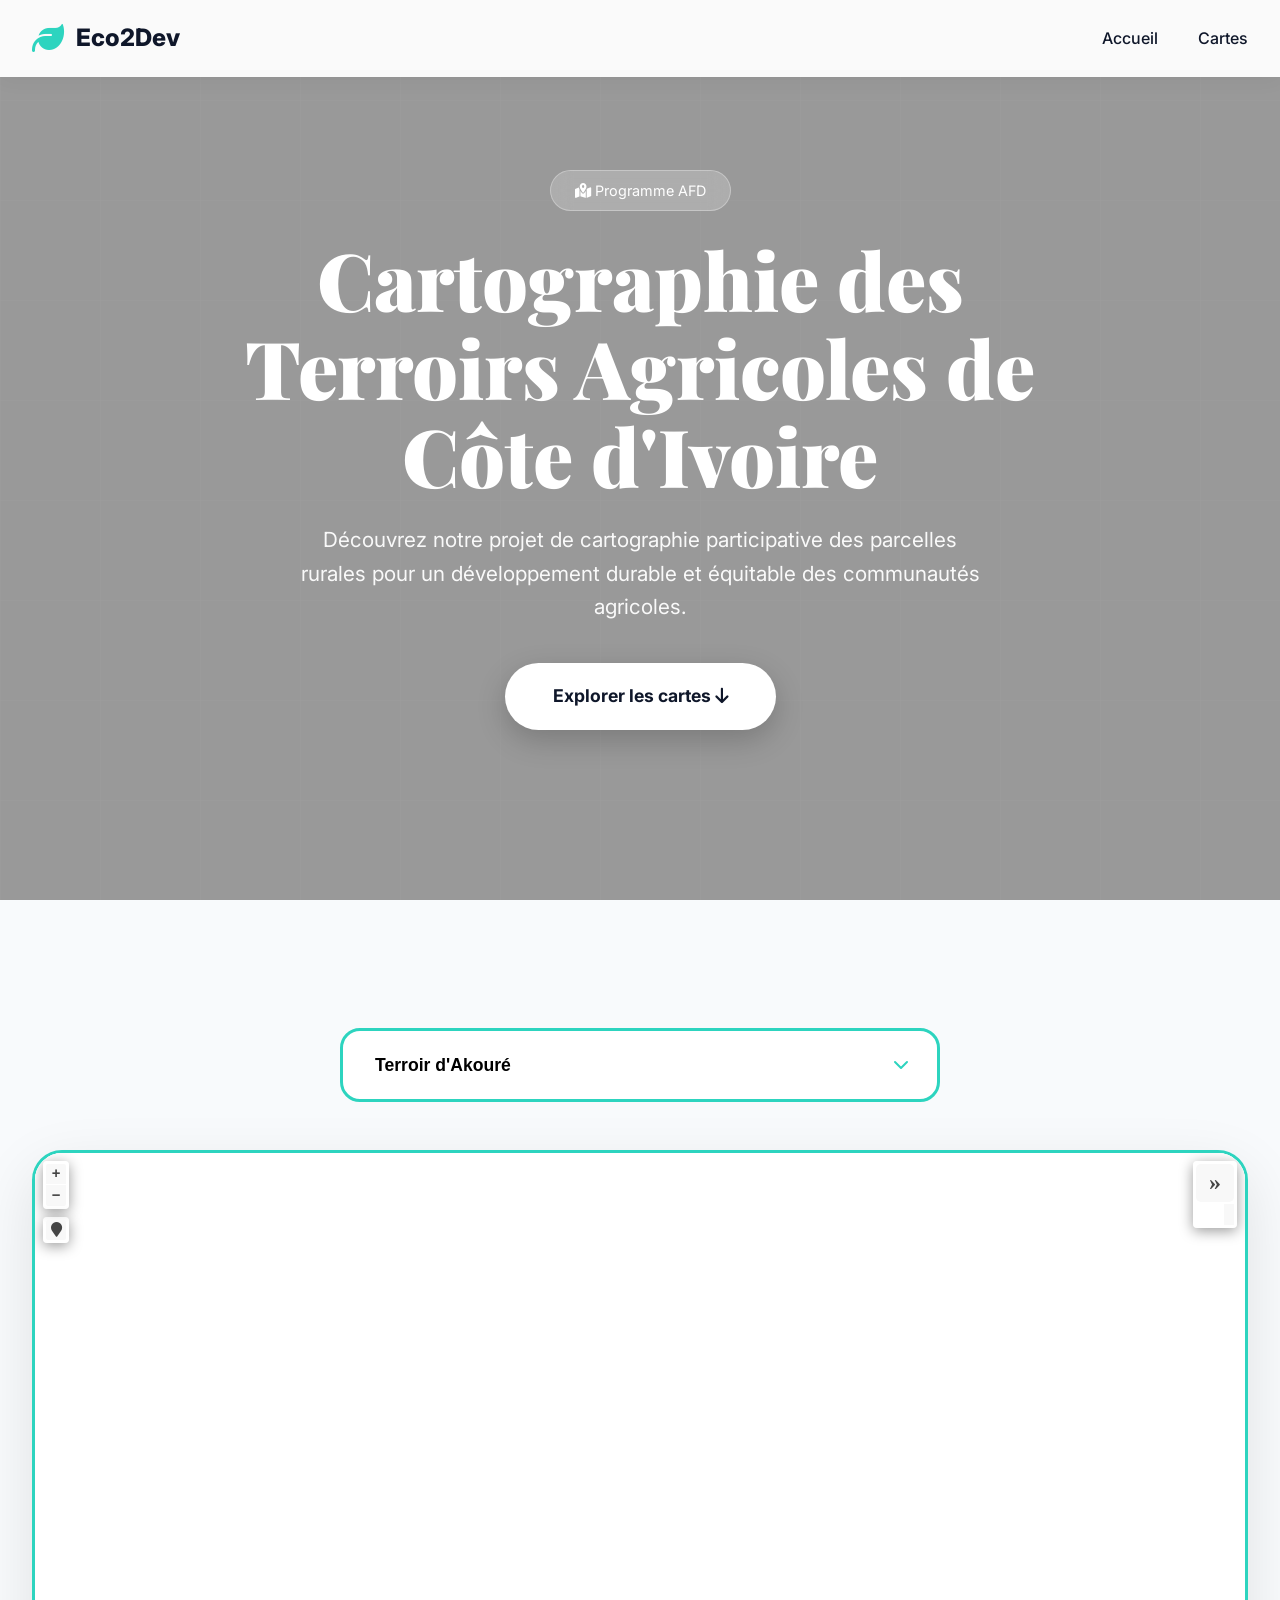
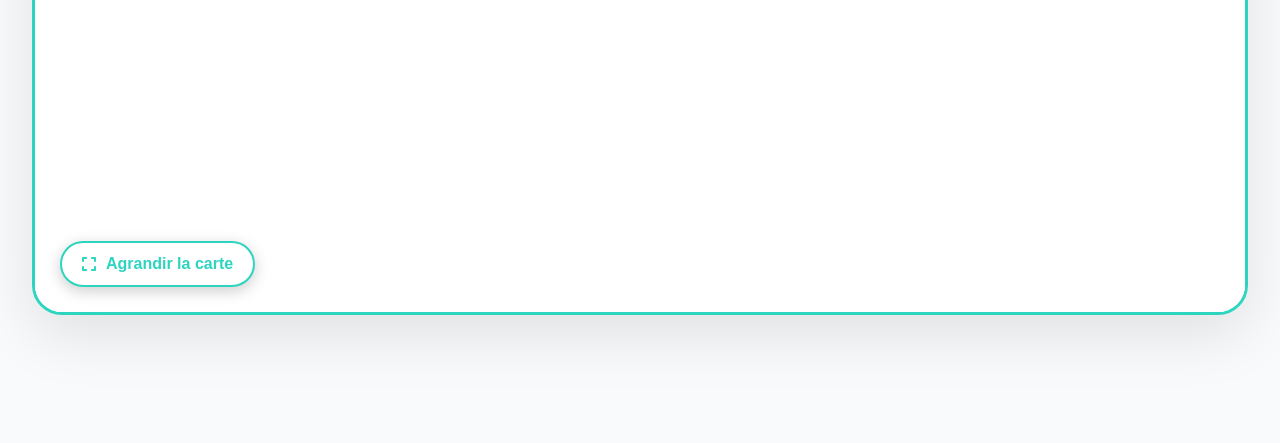
==== index.html @ f0ff3066 "Update and rename Eco2Dev webmaps.html to index.html" ====
<!DOCTYPE html>
<html lang="fr">
<head>
    <meta charset="UTF-8">
    <meta name="viewport" content="width=device-width, initial-scale=1.0">
    <title>Eco2Dev | Cartographie des Terroirs Agricoles</title>
    <link rel="stylesheet" href="https://cdnjs.cloudflare.com/ajax/libs/font-awesome/6.4.0/css/all.min.css">
    <link href="https://fonts.googleapis.com/css2?family=Inter:wght@300;400;500;600;700;800&family=Playfair+Display:wght@700;900&display=swap" rel="stylesheet">
    <style>
        * {
            margin: 0;
            padding: 0;
            box-sizing: border-box;
        }

        :root {
            --primary: #2dd4bf;
            --primary-dark: #14b8a6;
            --secondary: #3b82f6;
            --accent: #f59e0b;
            --dark: #0f172a;
            --gray: #64748b;
            --light: #f8fafc;
        }

        body {
            font-family: 'Inter', sans-serif;
            color: var(--dark);
            line-height: 1.6;
            overflow-x: hidden;
        }

        /* Navigation */
        nav {
            position: fixed;
            top: 0;
            width: 100%;
            background: rgba(255, 255, 255, 0.95);
            backdrop-filter: blur(10px);
            z-index: 1000;
            padding: 1.2rem 0;
            box-shadow: 0 2px 20px rgba(0, 0, 0, 0.05);
        }

        .nav-container {
            max-width: 1400px;
            margin: 0 auto;
            padding: 0 2rem;
            display: flex;
            justify-content: space-between;
            align-items: center;
        }

        .logo {
            display: flex;
            align-items: center;
            gap: 12px;
            font-size: 1.5rem;
            font-weight: 800;
            color: var(--dark);
        }

        .logo i {
            color: var(--primary);
            font-size: 2rem;
        }

        .nav-menu {
            display: flex;
            gap: 2.5rem;
            list-style: none;
        }

        .nav-link {
            color: var(--dark);
            text-decoration: none;
            font-weight: 500;
            transition: color 0.3s;
            position: relative;
        }

        .nav-link::after {
            content: '';
            position: absolute;
            bottom: -5px;
            left: 0;
            width: 0;
            height: 2px;
            background: var(--primary);
            transition: width 0.3s;
        }

        .nav-link:hover {
            color: var(--primary);
        }

        .nav-link:hover::after {
            width: 100%;
        }

        /* Hero Section */
        .hero {
            height: 100vh;
            background: linear-gradient(rgba(0, 0, 0, 0.4), rgba(0, 0, 0, 0.4)), 
                url('au-dessus-des-epingles-sur-la-carte.jpg') center/cover;
            display: flex;
            align-items: center;
            justify-content: center;
            text-align: center;
            color: white;
            position: relative;
            overflow: hidden;
        }

        .hero::before {
            content: '';
            position: absolute;
            top: 0;
            left: 0;
            right: 0;
            bottom: 0;
            background: url('data:image/svg+xml,<svg width="100" height="100" xmlns="http://www.w3.org/2000/svg"><defs><pattern id="grid" width="100" height="100" patternUnits="userSpaceOnUse"><path d="M 100 0 L 0 0 0 100" fill="none" stroke="rgba(255,255,255,0.1)" stroke-width="1"/></pattern></defs><rect width="100%" height="100%" fill="url(%23grid)"/></svg>');
            opacity: 0.3;
        }

        .hero-content {
            max-width: 900px;
            padding: 2rem;
            position: relative;
            z-index: 1;
        }

        .hero-badge {
            display: inline-block;
            padding: 0.5rem 1.5rem;
            background: rgba(255, 255, 255, 0.2);
            border-radius: 50px;
            font-size: 0.9rem;
            margin-bottom: 1.5rem;
            backdrop-filter: blur(10px);
            border: 1px solid rgba(255, 255, 255, 0.3);
        }

        .hero h1 {
            font-family: 'Playfair Display', serif;
            font-size: clamp(2.5rem, 7vw, 5rem);
            font-weight: 900;
            margin-bottom: 1.5rem;
            line-height: 1.1;
        }

        .hero p {
            font-size: 1.3rem;
            margin-bottom: 2.5rem;
            opacity: 0.95;
            max-width: 700px;
            margin-left: auto;
            margin-right: auto;
        }

        .hero-cta {
            display: inline-block;
            padding: 1.2rem 3rem;
            background: white;
            color: var(--dark);
            text-decoration: none;
            border-radius: 50px;
            font-weight: 700;
            font-size: 1.1rem;
            transition: all 0.3s;
            box-shadow: 0 10px 30px rgba(0, 0, 0, 0.2);
        }

        .hero-cta:hover {
            transform: translateY(-5px);
            box-shadow: 0 15px 40px rgba(0, 0, 0, 0.3);
        }

        /* Maps Section */
        .maps {
            padding: 8rem 2rem;
            background: var(--light);
        }

        .maps-container {
            max-width: 1400px;
            margin: 0 auto;
        }

        .map-selector {
            max-width: 600px;
            margin: 0 auto 3rem;
        }

        .map-select {
            width: 100%;
            padding: 1.5rem 2rem;
            font-size: 1.1rem;
            font-weight: 600;
            border: 3px solid var(--primary);
            border-radius: 20px;
            background: white;
            cursor: pointer;
            transition: all 0.3s;
            appearance: none;
            background-image: url("data:image/svg+xml,%3Csvg xmlns='http://www.w3.org/2000/svg' width='24' height='24' viewBox='0 0 24 24' fill='none' stroke='%232dd4bf' stroke-width='2' stroke-linecap='round' stroke-linejoin='round'%3E%3Cpolyline points='6 9 12 15 18 9'%3E%3C/polyline%3E%3C/svg%3E");
            background-repeat: no-repeat;
            background-position: right 1.5rem center;
            padding-right: 4rem;
        }

        .map-select:focus {
            outline: none;
            box-shadow: 0 0 0 4px rgba(45, 212, 191, 0.2);
        }

        .map-viewer {
            position: relative;
            height: 85vh;
            border-radius: 30px;
            overflow: hidden;
            box-shadow: 0 20px 60px rgba(0, 0, 0, 0.1);
            background: white;
            border: 3px solid var(--primary);
        }

        .map-frame {
            width: 100%;
            height: 100%;
            border: none;
        }

        .fullscreen-btn {
            position: absolute;
            bottom: 25px !important;
            left: 25px !important;
            top: auto !important;
            right: auto !important;
            z-index: 10000 !important;
            background: white;
            border: 2px solid var(--primary);
            color: var(--primary);
            padding: 12px 20px;
            border-radius: 50px;
            display: flex;
            align-items: center;
            gap: 10px;
            cursor: pointer;
            transition: all 0.3s ease;
            font-size: 1rem;
            font-weight: 600;
            box-shadow: 0 4px 15px rgba(0, 0, 0, 0.2);
            margin: 0 !important;
        }
        
        .fullscreen-btn:hover {
            background: var(--primary);
            color: white;
            transform: translateY(-2px);
            box-shadow: 0 6px 20px rgba(0, 0, 0, 0.3);
        }
        
        /* Mode plein écran */
        .map-viewer.fullscreen {
            position: fixed !important;
            top: 0 !important;
            left: 0 !important;
            width: 100vw !important;
            height: 100vh !important;
            z-index: 99999 !important;
            border-radius: 0 !important;
            border: none !important;
        }
        
        .map-viewer.fullscreen .fullscreen-btn:hover {
            background: var(--primary);
            color: white;
        }
        
        .map-viewer.fullscreen .fullscreen-btn {
            bottom: 30px !important;
            left: 30px !important;
            background: rgba(255, 255, 255, 0.95);
        }
        
        /* Indicateur de chargement */
        .map-loading {
            position: absolute;
            top: 50%;
            left: 50%;
            transform: translate(-50%, -50%);
            background: rgba(255, 255, 255, 0.95);
            padding: 2rem;
            border-radius: 15px;
            display: flex;
            align-items: center;
            gap: 1rem;
            z-index: 999;
            box-shadow: 0 5px 20px rgba(0, 0, 0, 0.2);
        }
        
        .loading-spinner {
            width: 30px;
            height: 30px;
            border: 3px solid var(--primary);
            border-top: 3px solid transparent;
            border-radius: 50%;
            animation: spin 1s linear infinite;
        }

        /* Responsive */
        @media (max-width: 768px) {
            .nav-menu {
                display: none;
            }

            .map-viewer {
                height: 60vh;
            }
            
            .fullscreen-btn {
                bottom: 15px !important;
                left: 15px !important;
                padding: 10px 16px !important;
                font-size: 0.9rem !important;
            }
            
            .btn-text {
                display: none;
            }
            
            .fullscreen-btn .fas {
                margin-right: 0;
            }
        }

        @keyframes spin {
            0% { transform: rotate(0deg); }
            100% { transform: rotate(360deg); }
        }
    </style>
</head>
<body>
    <!-- Navigation -->
    <nav>
        <div class="nav-container">
            <div class="logo">
                <i class="fas fa-leaf"></i>
                <span>Eco2Dev</span>
            </div>
            <ul class="nav-menu">
                <li><a href="#accueil" class="nav-link">Accueil</a></li>
                <li><a href="#cartes" class="nav-link">Cartes</a></li>
            </ul>
        </div>
    </nav>

    <!-- Hero Section -->
    <section id="accueil" class="hero">
        <div class="hero-content">
            <div class="hero-badge">
                <i class="fas fa-map-marked-alt"></i> Programme AFD
            </div>
            <h1>Cartographie des Terroirs Agricoles de Côte d'Ivoire</h1>
            <p>
                Découvrez notre projet de cartographie participative des parcelles rurales 
                pour un développement durable et équitable des communautés agricoles.
            </p>
            <a href="#cartes" class="hero-cta">
                Explorer les cartes <i class="fas fa-arrow-down"></i>
            </a>
        </div>
    </section>

    <!-- Maps Section -->
    <section id="cartes" class="maps">
        <div class="maps-container">
            <div class="map-selector">
                <select class="map-select" id="mapSelector" onchange="changeMap()">
                    <option value="./Akouré/index.html">Terroir d'Akouré</option>
                    <option value="./Beriaboukro/index.html">Terroir de Beriaboukro</option>
                    <option value="./Bofoin/index.html">Terroir de Bofoin N'Gattakro</option>
                    <option value="./Brakaguhé/index.html">Terroir de Brakaguhé</option>
                    <option value="./M_Brimbo/index.html">Terroir de M'Brimbo</option>
                    <option value="./Abatta/index.html">Quartier d'Abatta - Bingerville</option>
                </select>
            </div>

            <div class="map-viewer">
                <!-- Bouton plein écran -->
                <button class="fullscreen-btn" onclick="toggleFullscreen()" title="Plein écran">
                    <i class="fas fa-expand"></i>
                    <span class="btn-text">Agrandir la carte</span>
                </button>
                
                <!-- Indicateur de chargement -->
                <div class="map-loading" id="mapLoading">
                    <div class="loading-spinner"></div>
                    <span>Chargement de la carte...</span>
                </div>

                <iframe id="mapFrame" class="map-frame" src="./Akouré/index.html" 
                    onload="hideLoading()"></iframe>                        
            </div>
        </div>
    </section>

    <script>
        // Fonction pour changer la carte
        function changeMap() {
            const selector = document.getElementById('mapSelector');
            const mapFrame = document.getElementById('mapFrame');
            const selectedMap = selector.value;
            
            // Afficher l'indicateur de chargement
            showLoading();
            
            // Met à jour la source de l'iframe
            mapFrame.src = selectedMap;
        }

        // Afficher l'indicateur de chargement
        function showLoading() {
            document.getElementById('mapLoading').style.display = 'flex';
        }

        // Cacher l'indicateur de chargement
        function hideLoading() {
            document.getElementById('mapLoading').style.display = 'none';
        }
        
        // Fonction pour le mode plein écran
        function toggleFullscreen() {
            const mapViewer = document.querySelector('.map-viewer');
            const fullscreenBtn = document.querySelector('.fullscreen-btn');
            const icon = fullscreenBtn.querySelector('i');
            const btnText = fullscreenBtn.querySelector('.btn-text');
            
            if (!document.fullscreenElement) {
                // Entrer en mode plein écran
                if (mapViewer.requestFullscreen) {
                    mapViewer.requestFullscreen();
                }
                mapViewer.classList.add('fullscreen');
                icon.className = 'fas fa-compress';
                btnText.textContent = 'Réduire la carte';
            } else {
                // Quitter le mode plein écran
                if (document.exitFullscreen) {
                    document.exitFullscreen();
                }
                mapViewer.classList.remove('fullscreen');
                icon.className = 'fas fa-expand';
                btnText.textContent = 'Agrandir la carte';
            }
        }

        // Gérer la sortie du mode plein écran
        document.addEventListener('fullscreenchange', function() {
            const mapViewer = document.querySelector('.map-viewer');
            const fullscreenBtn = document.querySelector('.fullscreen-btn');
            const icon = fullscreenBtn.querySelector('i');
            const btnText = fullscreenBtn.querySelector('.btn-text');
            
            if (!document.fullscreenElement) {
                mapViewer.classList.remove('fullscreen');
                icon.className = 'fas fa-expand';
                btnText.textContent = 'Agrandir la carte';
            }
        });

        // Initialisation
        document.addEventListener('DOMContentLoaded', function() {
            // Cacher l'indicateur de chargement après le chargement initial
            setTimeout(hideLoading, 2000);
        });
    </script>
</body>
</html>
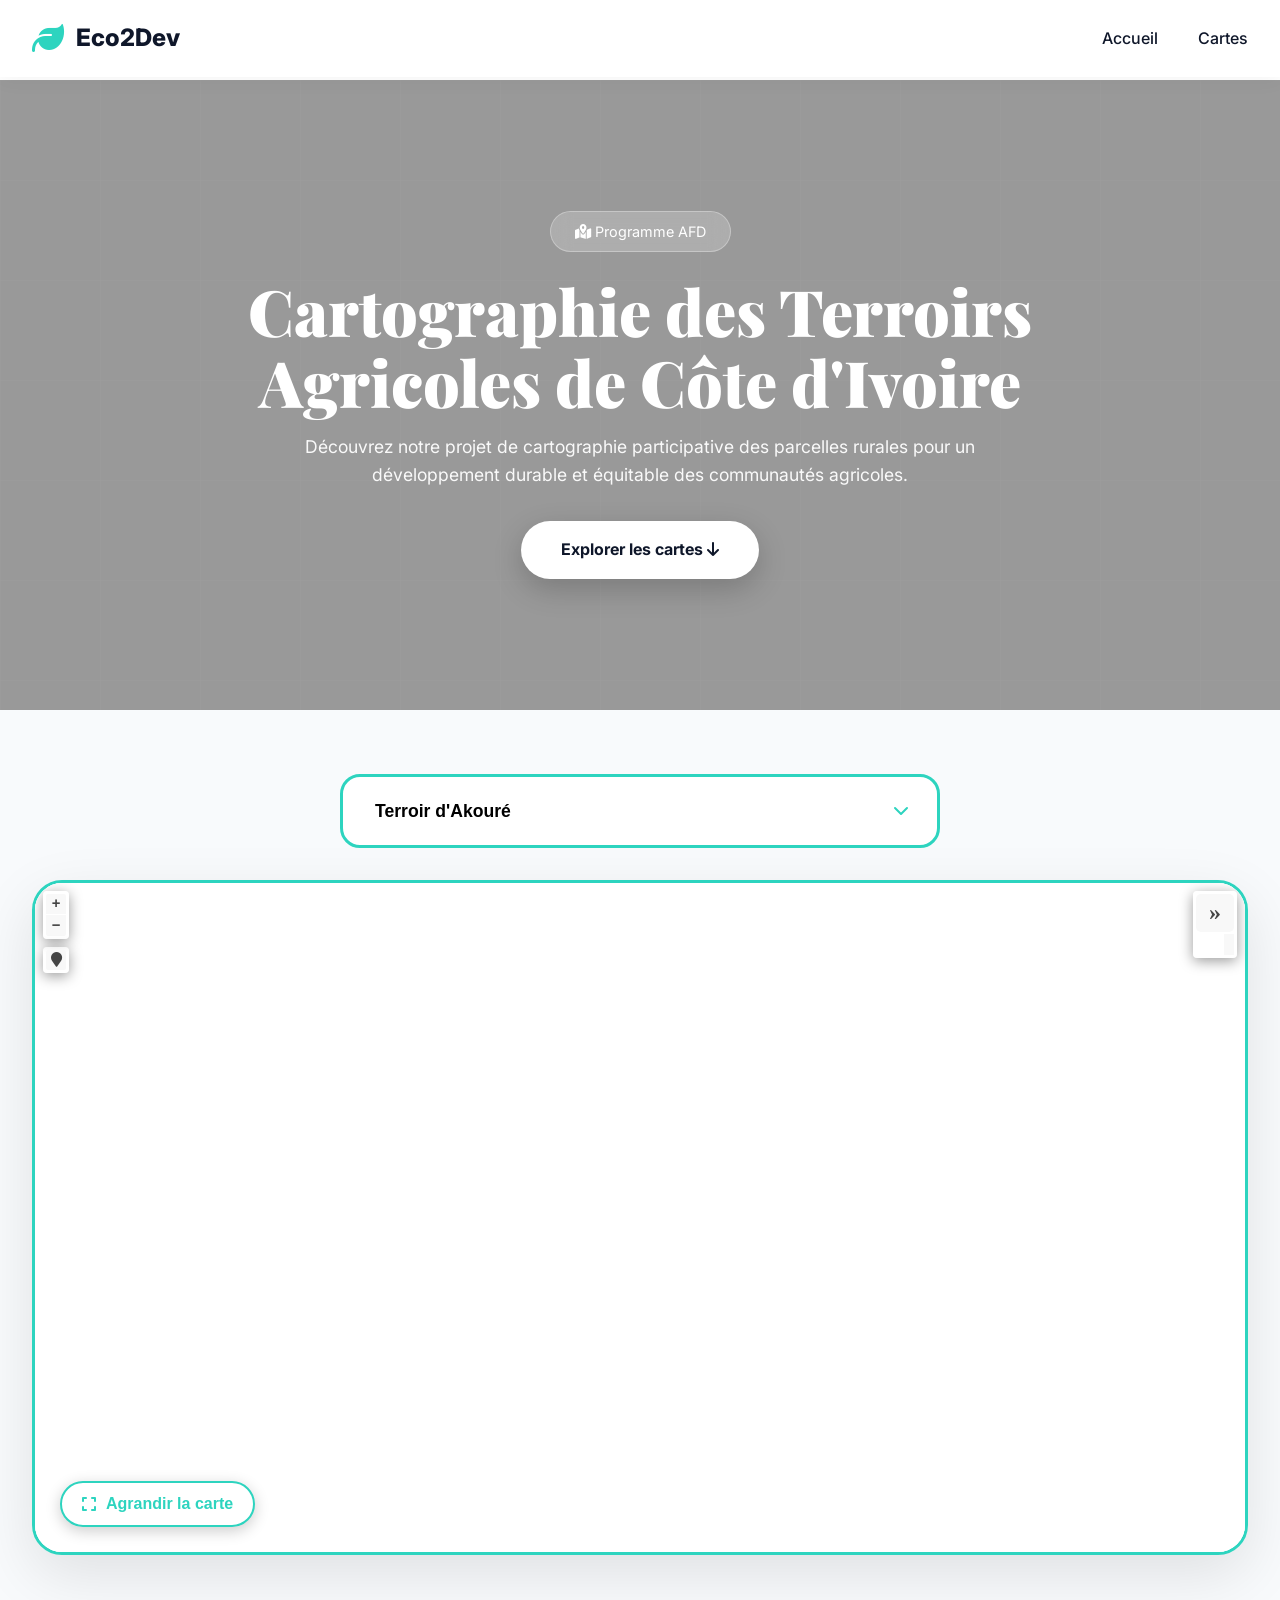
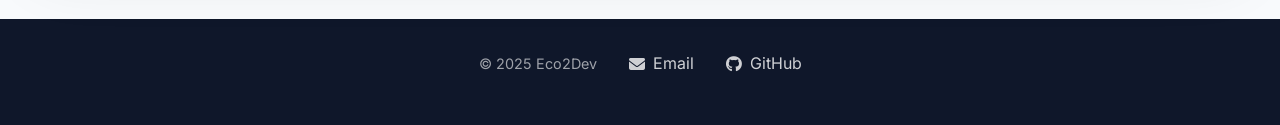
==== commit 4ba6974b: "Update index.html" ====
--- a/index.html
+++ b/index.html
@@ -100,7 +100,7 @@
 
         /* Hero Section */
         .hero {
-            height: 100vh;
+            height: 70vh; 
             background: linear-gradient(rgba(0, 0, 0, 0.4), rgba(0, 0, 0, 0.4)), 
                 url('au-dessus-des-epingles-sur-la-carte.jpg') center/cover;
             display: flex;
@@ -110,6 +110,7 @@
             color: white;
             position: relative;
             overflow: hidden;
+            margin-top: 80px; 
         }
 
         .hero::before {
@@ -143,15 +144,15 @@
 
         .hero h1 {
             font-family: 'Playfair Display', serif;
-            font-size: clamp(2.5rem, 7vw, 5rem);
+            font-size: clamp(2rem, 6vw, 4rem); /* Légèrement réduit */
             font-weight: 900;
-            margin-bottom: 1.5rem;
+            margin-bottom: 1rem;
             line-height: 1.1;
         }
 
         .hero p {
-            font-size: 1.3rem;
-            margin-bottom: 2.5rem;
+            font-size: 1.1rem; /* Légèrement réduit */
+            margin-bottom: 2rem;
             opacity: 0.95;
             max-width: 700px;
             margin-left: auto;
@@ -160,13 +161,13 @@
 
         .hero-cta {
             display: inline-block;
-            padding: 1.2rem 3rem;
+            padding: 1rem 2.5rem; /* Légèrement réduit */
             background: white;
             color: var(--dark);
             text-decoration: none;
             border-radius: 50px;
             font-weight: 700;
-            font-size: 1.1rem;
+            font-size: 1rem;
             transition: all 0.3s;
             box-shadow: 0 10px 30px rgba(0, 0, 0, 0.2);
         }
@@ -176,9 +177,9 @@
             box-shadow: 0 15px 40px rgba(0, 0, 0, 0.3);
         }
 
-        /* Maps Section */
+        /* Maps Section - ESPACE RÉDUIT */
         .maps {
-            padding: 8rem 2rem;
+            padding: 4rem 2rem; /* Réduit de 8rem à 4rem */
             background: var(--light);
         }
 
@@ -189,7 +190,7 @@
 
         .map-selector {
             max-width: 600px;
-            margin: 0 auto 3rem;
+            margin: 0 auto 2rem; /* Réduit de 3rem à 2rem */
         }
 
         .map-select {
@@ -216,7 +217,7 @@
 
         .map-viewer {
             position: relative;
-            height: 85vh;
+            height: 75vh; /* Légèrement réduit */
             border-radius: 30px;
             overflow: hidden;
             box-shadow: 0 20px 60px rgba(0, 0, 0, 0.1);
@@ -308,10 +309,50 @@
             animation: spin 1s linear infinite;
         }
 
+        /* Footer Simple */
+        .simple-footer {
+            background: var(--dark);
+            color: white;
+            padding: 2rem;
+            text-align: center;
+        }
+
+        .footer-content {
+            display: flex;
+            justify-content: center;
+            align-items: center;
+            gap: 2rem;
+            flex-wrap: wrap;
+            margin-bottom: 1rem;
+        }
+
+        .footer-item {
+            display: flex;
+            align-items: center;
+            gap: 0.5rem;
+            color: rgba(255, 255, 255, 0.8);
+            text-decoration: none;
+            transition: color 0.3s;
+        }
+
+        .footer-item:hover {
+            color: var(--primary);
+        }
+
+        .copyright {
+            color: rgba(255, 255, 255, 0.6);
+            font-size: 0.9rem;
+        }
+
         /* Responsive */
         @media (max-width: 768px) {
             .nav-menu {
                 display: none;
+            }
+
+            .hero {
+                height: 60vh; /* Encore plus réduit sur mobile */
+                margin-top: 70px;
             }
 
             .map-viewer {
@@ -331,6 +372,11 @@
             
             .fullscreen-btn .fas {
                 margin-right: 0;
+            }
+
+            .footer-content {
+                flex-direction: column;
+                gap: 1rem;
             }
         }
 
@@ -405,6 +451,21 @@
         </div>
     </section>
 
+    <!-- Footer Simple -->
+    <footer class="simple-footer">
+        <div class="footer-content">
+            <span class="copyright">© 2025 Eco2Dev</span>
+            <a href="mailto:goueujean@gmail.com" class="footer-item">
+                <i class="fas fa-envelope"></i>
+                <span>Email</span>
+            </a>
+            <a href="https://github.com/Jeant-Tim/" target="_blank" class="footer-item">
+                <i class="fab fa-github"></i>
+                <span>GitHub</span>
+            </a>
+        </div>
+    </footer>
+
     <script>
         // Fonction pour changer la carte
         function changeMap() {
